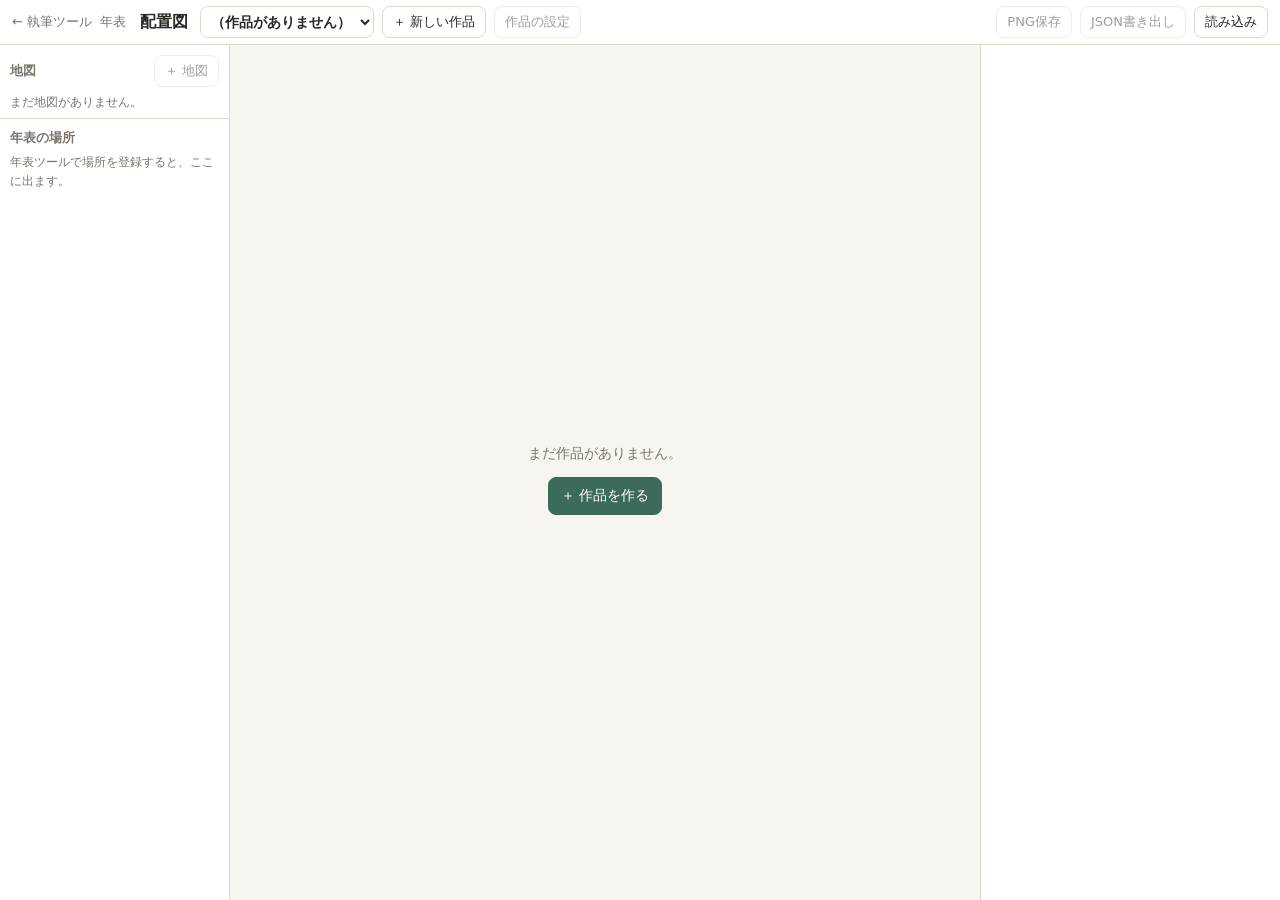
==== map/index.html @ 54109cf5 "Add standalone map tool (/map/) with timeline place linkage - Separate page and IndexedDB (noveltool" ====
<!doctype html>
<html lang="ja">
<head>
<meta charset="utf-8">
<meta name="viewport" content="width=device-width, initial-scale=1, viewport-fit=cover">
<meta name="theme-color" content="#f7f5f0" media="(prefers-color-scheme: light)">
<meta name="theme-color" content="#1b1a18" media="(prefers-color-scheme: dark)">
<title>配置図ツール</title>
<link rel="stylesheet" href="map.css">
</head>
<body>

<header class="topbar">
  <button id="menuBtn" class="icon-btn only-narrow" type="button" aria-label="地図の一覧を開く">☰</button>
  <a class="back" href="../" title="執筆ツールへ">← 執筆ツール</a>
  <a class="back" href="../timeline/" id="timelineLink" title="年表ツールへ">年表</a>
  <h1 class="app-name">配置図</h1>
  <select id="workSel" class="work-sel" aria-label="作品の切り替え"></select>
  <button id="newWork" class="btn small" type="button">＋ 新しい作品</button>
  <button id="workSettings" class="btn small" type="button">作品の設定</button>
  <span class="spacer"></span>
  <button id="exportPng" class="btn small" type="button" title="表示中の地図（表示中の階）を画像で保存">PNG保存</button>
  <button id="exportJson" class="btn small" type="button" title="この作品の地図をすべてJSONで書き出し">JSON書き出し</button>
  <button id="importBtn" class="btn small" type="button" title="書き出したJSONを読み込んで復元">読み込み</button>
  <input id="importFile" type="file" accept=".json,application/json" hidden>
</header>

<div class="layout">
  <aside id="sidebar" class="sidebar" aria-label="地図と場所">
    <section class="side-sec">
      <div class="side-head"><h2>地図</h2><button id="addMap" class="btn small" type="button">＋ 地図</button></div>
      <ul id="mapList" class="map-list"></ul>
    </section>
    <section class="side-sec places">
      <div class="side-head"><h2>年表の場所</h2></div>
      <p id="placesNote" class="note"></p>
      <ul id="placeList" class="place-list"></ul>
    </section>
  </aside>
  <div id="scrim" class="scrim"></div>

  <main class="main">
    <section id="empty" class="empty" hidden>
      <p id="emptyMsg"></p>
      <button id="emptyAction" class="btn primary" type="button"></button>
    </section>

    <div id="stage" class="stage" hidden>
      <div class="toolbar">
        <button id="backBtn" class="btn small" type="button" hidden></button>
        <div class="seg tools" role="toolbar" aria-label="道具">
          <button type="button" data-tool="select" title="選択・移動（V）">選択</button>
          <button type="button" data-tool="rect" title="四角の建物・部屋（R）">四角</button>
          <button type="button" data-tool="poly" title="多角形（P）：点を順に押し、最初の点を押すかダブルクリック・Enterで完成">多角形</button>
          <button type="button" data-tool="line" title="線（L）：点を順に押し、最後の点をもう一度押すかEnterで完成">線</button>
          <button type="button" data-tool="symbol" title="記号（S）">記号</button>
          <button type="button" data-tool="measure" title="距離をはかる（M）">ものさし</button>
        </div>
        <select id="lineKind" class="sel" aria-label="線の種類" hidden></select>
        <select id="symKind" class="sel" aria-label="記号の種類" hidden></select>
        <div id="floorTabs" class="seg floors" aria-label="階"></div>
        <button id="addFloor" class="btn small" type="button" title="階を追加">＋ 階</button>
        <span class="spacer"></span>
        <label class="snap">吸着
          <select id="snapSel" class="sel" aria-label="方眼への吸着">
            <option value="0">なし</option>
            <option value="0.5">½マス</option>
            <option value="1">1マス</option>
          </select>
        </label>
        <div class="seg">
          <button id="undoBtn" type="button" title="元に戻す（Ctrl+Z）">↶</button>
          <button id="redoBtn" type="button" title="やり直す（Ctrl+Shift+Z）">↷</button>
        </div>
        <div class="seg">
          <button id="zoomOut" type="button" title="縮小">−</button>
          <button id="zoomFit" type="button" title="地図全体を表示">全体</button>
          <button id="zoomIn" type="button" title="拡大">＋</button>
        </div>
        <button id="mapSettings" class="btn small" type="button">地図の設定</button>
      </div>
      <div class="canvas-wrap" id="canvasWrap">
        <svg id="canvas" class="canvas" xmlns="http://www.w3.org/2000/svg" aria-label="配置図"></svg>
        <div id="hint" class="hint"></div>
      </div>
    </div>
  </main>

  <aside id="panel" class="panel" aria-label="詳細"></aside>
</div>

<!-- 作品の設定 -->
<dialog id="workDialog" class="dialog">
  <form method="dialog" id="workForm">
    <h3 id="workTitle">作品の設定</h3>
    <label class="fld"><span>作品名</span><input id="workName" type="text" required autocomplete="off"></label>
    <label class="fld"><span>連動する年表</span><select id="workTimeline"></select></label>
    <p class="note">年表ツールに登録した場所を一覧に出し、地図の場所を押すと、その場所のできごとを表示します。</p>
    <div class="dialog-actions">
      <button id="workDelete" class="btn danger left" type="button">この作品を削除</button>
      <button value="cancel" class="btn" formnovalidate>キャンセル</button>
      <button value="ok" class="btn primary">保存</button>
    </div>
  </form>
</dialog>

<!-- 地図の設定 -->
<dialog id="mapDialog" class="dialog">
  <form method="dialog" id="mapForm">
    <h3 id="mapTitle">地図の設定</h3>
    <label class="fld"><span>地図の名前</span><input id="mapName" type="text" required autocomplete="off" placeholder="例：城全体図"></label>
    <div class="fld-row">
      <label class="fld"><span>横（マス）</span><input id="mapW" type="number" min="5" max="500" step="1" required></label>
      <label class="fld"><span>縦（マス）</span><input id="mapH" type="number" min="5" max="500" step="1" required></label>
      <label class="fld"><span>1マス＝（m）</span><input id="mapScale" type="number" min="0.01" step="any" required></label>
    </div>
    <p id="mapSizeNote" class="note"></p>
    <div class="fld">
      <span>階（下の階から順に。描く階は地図の上のボタンで切り替えます）</span>
      <div id="floorRows" class="floor-rows"></div>
      <button id="floorAddRow" class="btn small" type="button">＋ 階を追加</button>
    </div>
    <div class="dialog-actions">
      <button id="mapDelete" class="btn danger left" type="button">この地図を削除</button>
      <button value="cancel" class="btn" formnovalidate>キャンセル</button>
      <button value="ok" class="btn primary">保存</button>
    </div>
  </form>
</dialog>

<!-- 読み込み -->
<dialog id="importDialog" class="dialog">
  <form method="dialog">
    <h3>配置図の読み込み</h3>
    <p id="importMsg"></p>
    <div class="dialog-actions">
      <button value="cancel" class="btn">キャンセル</button>
      <button value="add" id="importAdd" class="btn">別の作品として追加</button>
      <button value="replace" id="importReplace" class="btn primary">上書きする</button>
    </div>
  </form>
</dialog>

<datalist id="placeDl"></datalist>

<script src="map.js"></script>
</body>
</html>
---- map/map.css ----
:root {
  --bg: #f7f5f0;
  --panel: #ffffff;
  --panel-2: #efece5;
  --text: #2a2723;
  --muted: #7a746b;
  --line: #ddd8ce;
  --accent: #3d6b5a;
  --accent-ink: #ffffff;
  --accent-soft: #e1ece6;
  --danger: #b0413e;
  --sun: #c0392b;
  --sat: #2f6fb0;
  --sans: system-ui, -apple-system, "Hiragino Sans", "Noto Sans JP", "Yu Gothic UI", sans-serif;
  --side-w: 230px;
  --panel-w: 300px;
  color-scheme: light;
}
@media (prefers-color-scheme: dark) {
  :root {
    --bg: #1b1a18;
    --panel: #242320;
    --panel-2: #2d2b28;
    --text: #e8e4dc;
    --muted: #9c968c;
    --line: #3a3834;
    --accent: #7fb49f;
    --accent-ink: #14201b;
    --accent-soft: #2a3a33;
    --danger: #e0807b;
    --sun: #e88a80;
    --sat: #8ab6e6;
    color-scheme: dark;
  }
}

* { box-sizing: border-box; }
html, body { margin: 0; height: 100%; }
body {
  background: var(--bg); color: var(--text); font-family: var(--sans); font-size: 14px;
  display: flex; flex-direction: column; height: 100vh; height: 100dvh; overflow: hidden;
  -webkit-text-size-adjust: 100%;
}
button, input, textarea, select { font: inherit; color: inherit; }
button { cursor: pointer; }
button:disabled { cursor: default; opacity: .45; }
[hidden] { display: none !important; }

.btn { border: 1px solid var(--line); background: var(--panel); border-radius: 8px; padding: 8px 12px; min-height: 38px; }
.btn:hover:not(:disabled) { border-color: var(--muted); }
.btn.small { padding: 4px 10px; min-height: 32px; font-size: 13px; }
.btn.primary { background: var(--accent); color: var(--accent-ink); border-color: var(--accent); }
.btn.danger { color: var(--danger); }
.icon-btn { border: 1px solid transparent; background: transparent; border-radius: 6px; min-width: 32px; min-height: 32px; padding: 2px 6px; }
.icon-btn:hover:not(:disabled) { background: var(--panel-2); }
.seg { display: inline-flex; border: 1px solid var(--line); border-radius: 8px; overflow: hidden; background: var(--panel); flex: none; }
.seg button { border: 0; background: transparent; padding: 4px 10px; min-height: 32px; font-size: 13px; white-space: nowrap; }
.seg button + button { border-left: 1px solid var(--line); }
.seg button.on { background: var(--accent); color: var(--accent-ink); }
.sel, .work-sel { border: 1px solid var(--line); background: var(--panel); border-radius: 8px; min-height: 32px; padding: 2px 6px; font-size: 13px; max-width: 14em; }
.note { font-size: 12px; color: var(--muted); margin: 4px 0 0; line-height: 1.6; }
.spacer { flex: 1; }

/* ---------- 上部 ---------- */
.topbar {
  display: flex; align-items: center; gap: 8px; flex-wrap: wrap;
  padding: 6px 12px; padding-top: max(6px, env(safe-area-inset-top));
  border-bottom: 1px solid var(--line); background: var(--panel); flex: none;
}
.back { color: var(--muted); text-decoration: none; font-size: 13px; white-space: nowrap; }
.back:hover { color: var(--text); }
.app-name { font-size: 16px; margin: 0 4px 0 6px; }
.work-sel { font-weight: 600; font-size: 14px; }

/* ---------- レイアウト ---------- */
.layout { flex: 1; min-height: 0; display: flex; position: relative; }
.sidebar {
  width: var(--side-w); flex: none; background: var(--panel); border-right: 1px solid var(--line);
  display: flex; flex-direction: column; overflow-y: auto;
}
.side-sec { padding: 10px 10px 6px; }
.side-sec + .side-sec { border-top: 1px solid var(--line); }
.side-head { display: flex; align-items: center; gap: 6px; margin-bottom: 6px; }
.side-head h2 { flex: 1; font-size: 13px; margin: 0; color: var(--muted); }
.map-list, .place-list { list-style: none; margin: 0; padding: 0; }
.map-list ul { list-style: none; margin: 0; padding: 0 0 0 14px; }
.map-item {
  display: block; width: 100%; text-align: left; border: 0; background: transparent; border-radius: 6px;
  padding: 6px 8px; overflow: hidden; text-overflow: ellipsis; white-space: nowrap;
}
.map-item:hover { background: var(--panel-2); }
.map-item.current { background: var(--accent-soft); font-weight: 600; }
.map-item .sub { color: var(--muted); font-size: 11px; margin-left: 4px; font-weight: 400; }
.place-row { display: flex; align-items: center; gap: 4px; border-radius: 6px; padding: 2px 2px 2px 6px; }
.place-row:hover { background: var(--panel-2); }
.place-row.armed { background: var(--accent-soft); }
.place-name { flex: 1; min-width: 0; border: 0; background: transparent; text-align: left; padding: 4px 0; overflow: hidden; text-overflow: ellipsis; white-space: nowrap; cursor: grab; }
.place-name .cnt { color: var(--muted); font-size: 11px; margin-left: 4px; }
.place-name .on-map { color: var(--accent); font-size: 11px; margin-left: 2px; }
.place-row .btn.small { min-height: 26px; padding: 0 8px; font-size: 12px; }

.main { flex: 1; min-width: 0; display: flex; flex-direction: column; }
.empty { margin: auto; text-align: center; padding: 24px; color: var(--muted); }
.stage { flex: 1; min-height: 0; display: flex; flex-direction: column; }
.toolbar {
  display: flex; align-items: center; gap: 6px 8px; flex-wrap: wrap;
  padding: 6px 10px; border-bottom: 1px solid var(--line); background: var(--bg); flex: none;
}
.snap { font-size: 12px; color: var(--muted); display: inline-flex; align-items: center; gap: 4px; }
.canvas-wrap { flex: 1; min-height: 0; position: relative; overflow: hidden; background: var(--panel-2); }
.canvas { display: block; width: 100%; height: 100%; touch-action: none; user-select: none; -webkit-user-select: none; }
.canvas.tool-select { cursor: default; }
.canvas.tool-rect, .canvas.tool-poly, .canvas.tool-line, .canvas.tool-symbol, .canvas.tool-measure, .canvas.placing { cursor: crosshair; }
.canvas.panning { cursor: grabbing; }
.canvas .sh { cursor: move; }
.canvas.tool-rect .sh, .canvas.tool-poly .sh, .canvas.tool-line .sh, .canvas.tool-symbol .sh, .canvas.tool-measure .sh, .canvas.placing .sh { cursor: crosshair; }
.canvas .hd { cursor: pointer; }
.canvas .hd-rot { cursor: grab; }
.canvas-wrap.drop { outline: 3px dashed var(--accent); outline-offset: -3px; }
.hint {
  position: absolute; left: 10px; bottom: 10px; right: 10px; pointer-events: none;
  font-size: 12px; color: var(--muted); text-shadow: 0 0 3px var(--panel-2), 0 0 3px var(--panel-2);
}

/* ---------- 右の詳細 ---------- */
.panel {
  width: var(--panel-w); flex: none; background: var(--panel); border-left: 1px solid var(--line);
  overflow-y: auto; padding: 12px; padding-bottom: max(12px, env(safe-area-inset-bottom));
}
.panel h3 { font-size: 15px; margin: 0 0 8px; }
.panel h4 { font-size: 13px; margin: 16px 0 6px; color: var(--muted); }
.panel .kind { font-size: 11px; color: var(--muted); font-weight: 400; margin-left: 6px; }
.fld { display: flex; flex-direction: column; gap: 4px; margin: 0 0 10px; min-width: 0; }
.fld > span:first-child { font-size: 12px; color: var(--muted); font-weight: 600; }
.fld input[type=text], .fld input[type=number], .fld textarea, .fld select {
  border: 1px solid var(--line); background: var(--bg); border-radius: 8px; padding: 5px 8px; min-height: 34px; width: 100%; min-width: 0;
}
.fld textarea { resize: vertical; line-height: 1.6; }
.fld-row { display: grid; grid-template-columns: repeat(3, 1fr); gap: 8px; }
.swatches { display: flex; flex-wrap: wrap; gap: 4px; align-items: center; }
.swatches button { width: 24px; height: 24px; border-radius: 6px; border: 1px solid rgba(0,0,0,.2); padding: 0; }
.swatches button.on { outline: 2px solid var(--accent); outline-offset: 1px; }
.swatches input[type=color] { width: 30px; height: 26px; padding: 0; border: 0; background: none; }
.inline { display: flex; gap: 6px; align-items: center; flex-wrap: wrap; }
.btn-row { display: flex; gap: 6px; flex-wrap: wrap; margin-top: 6px; }
.measure { font-size: 12px; color: var(--muted); margin: -4px 0 10px; }
.ev-list { list-style: none; margin: 0; padding: 0; display: grid; gap: 6px; }
.ev-item { border: 1px solid var(--line); border-left: 4px solid var(--c, var(--line)); border-radius: 8px; padding: 6px 8px; background: var(--bg); }
.ev-item .when { font-size: 12px; color: var(--muted); font-variant-numeric: tabular-nums; }
.ev-item .when .wd-0 { color: var(--sun); }
.ev-item .when .wd-6 { color: var(--sat); }
.ev-item .tt { font-weight: 600; overflow-wrap: anywhere; }
.ev-item .meta { display: flex; flex-wrap: wrap; gap: 3px 6px; font-size: 12px; color: var(--muted); margin-top: 2px; }
.ev-item .person { background: var(--panel-2); color: var(--text); border-radius: 10px; padding: 0 7px; }
.ev-item .marks { display: flex; flex-wrap: wrap; gap: 3px; margin-top: 4px; }
.mark { font-size: 11px; line-height: 1.5; padding: 0 6px; border-radius: 4px; border: 1px solid var(--c); white-space: nowrap; }
.mark.route { background: var(--c); color: #fff; }
.ev-item .pnote { font-size: 12px; margin-top: 4px; padding: 2px 6px; border-left: 3px solid var(--c); background: var(--panel-2); border-radius: 4px; white-space: pre-wrap; }
.parents { list-style: none; padding: 0; margin: 0; display: grid; gap: 4px; }
.linkish { border: 0; background: transparent; color: var(--accent); padding: 0; text-align: left; text-decoration: underline; }

/* ---------- ダイアログ ---------- */
.dialog {
  border: 1px solid var(--line); border-radius: 12px; background: var(--panel); color: var(--text);
  width: min(460px, calc(100vw - 24px)); padding: 18px; max-height: calc(100dvh - 24px);
}
.dialog::backdrop { background: rgba(0,0,0,.4); }
.dialog h3 { margin: 0 0 12px; font-size: 17px; }
.dialog-actions { display: flex; gap: 8px; justify-content: flex-end; flex-wrap: wrap; margin-top: 16px; }
.dialog-actions .left { margin-right: auto; }
.floor-rows { display: grid; gap: 4px; }
.floor-row { display: flex; gap: 4px; align-items: center; }
.floor-row input { flex: 1; border: 1px solid var(--line); background: var(--bg); border-radius: 6px; padding: 4px 8px; min-height: 32px; }

/* ---------- 画面幅での切り替え ---------- */
.only-narrow { display: none; }
.scrim { display: none; }
@media (max-width: 1000px) {
  :root { --panel-w: 260px; --side-w: 210px; }
}
@media (max-width: 820px) {
  .only-narrow { display: inline-block; }
  .app-name { display: none; }
  .sidebar {
    position: absolute; top: 0; bottom: 0; left: 0; z-index: 20; width: min(86vw, 300px);
    transform: translateX(-100%); transition: transform .2s ease; box-shadow: 0 0 24px rgba(0,0,0,.2);
  }
  body.drawer-open .sidebar { transform: none; }
  body.drawer-open .scrim { display: block; position: absolute; inset: 0; z-index: 15; background: rgba(0,0,0,.3); }
  .layout { flex-direction: column; }
  .panel { width: auto; border-left: 0; border-top: 1px solid var(--line); max-height: 38vh; flex: none; }
  .panel:empty { display: none; }
  .hint[data-idle] { display: none; }
}
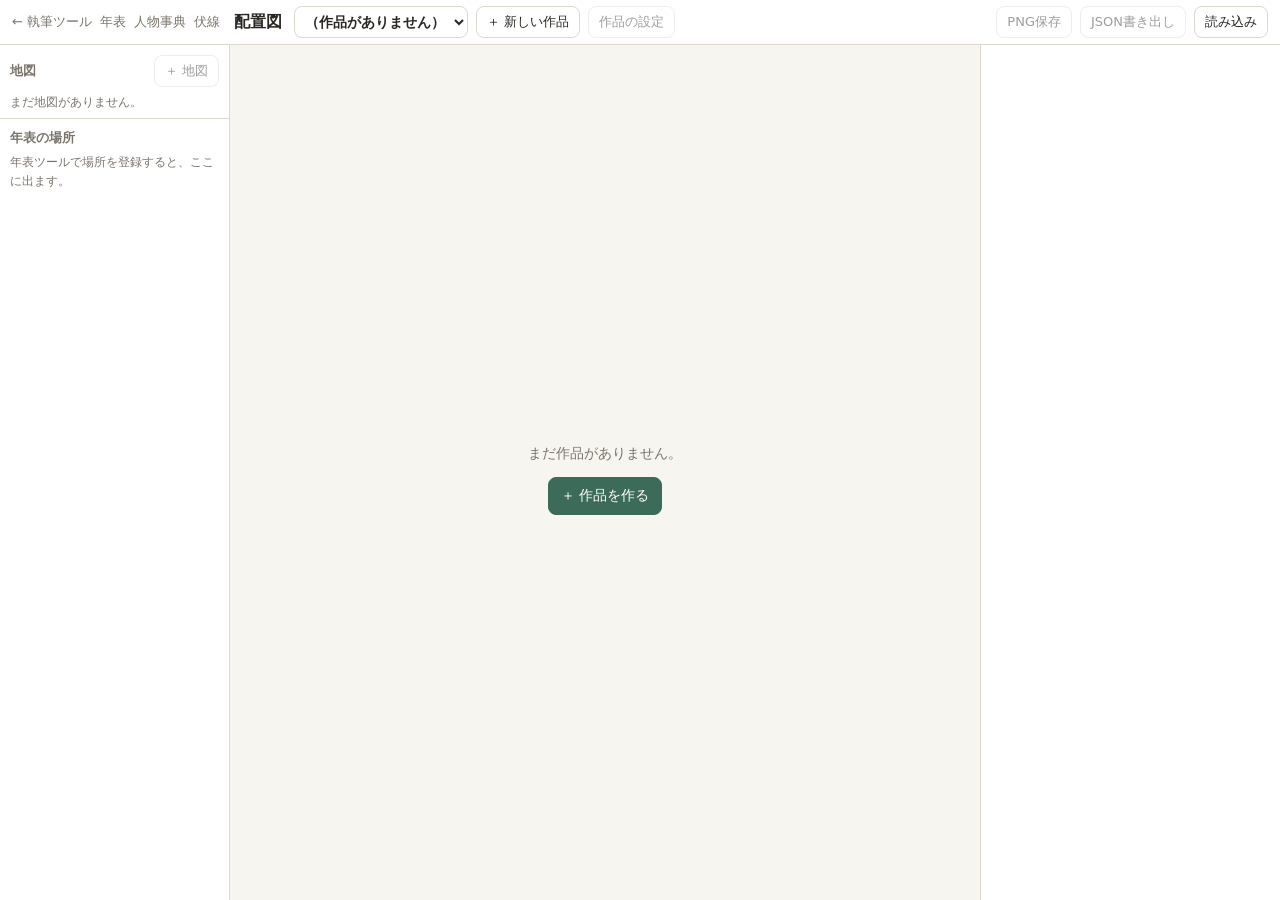
==== commit 920f8124: "Add people dictionary (/people/) and clue tracker (/clues/) People dictionary: - Per-work people wit" ====
--- a/map/index.html
+++ b/map/index.html
@@ -14,6 +14,8 @@
   <button id="menuBtn" class="icon-btn only-narrow" type="button" aria-label="地図の一覧を開く">☰</button>
   <a class="back" href="../" title="執筆ツールへ">← 執筆ツール</a>
   <a class="back" href="../timeline/" id="timelineLink" title="年表ツールへ">年表</a>
+  <a class="back" href="../people/" title="人物事典へ">人物事典</a>
+  <a class="back" href="../clues/" title="伏線管理へ">伏線</a>
   <h1 class="app-name">配置図</h1>
   <select id="workSel" class="work-sel" aria-label="作品の切り替え"></select>
   <button id="newWork" class="btn small" type="button">＋ 新しい作品</button>
